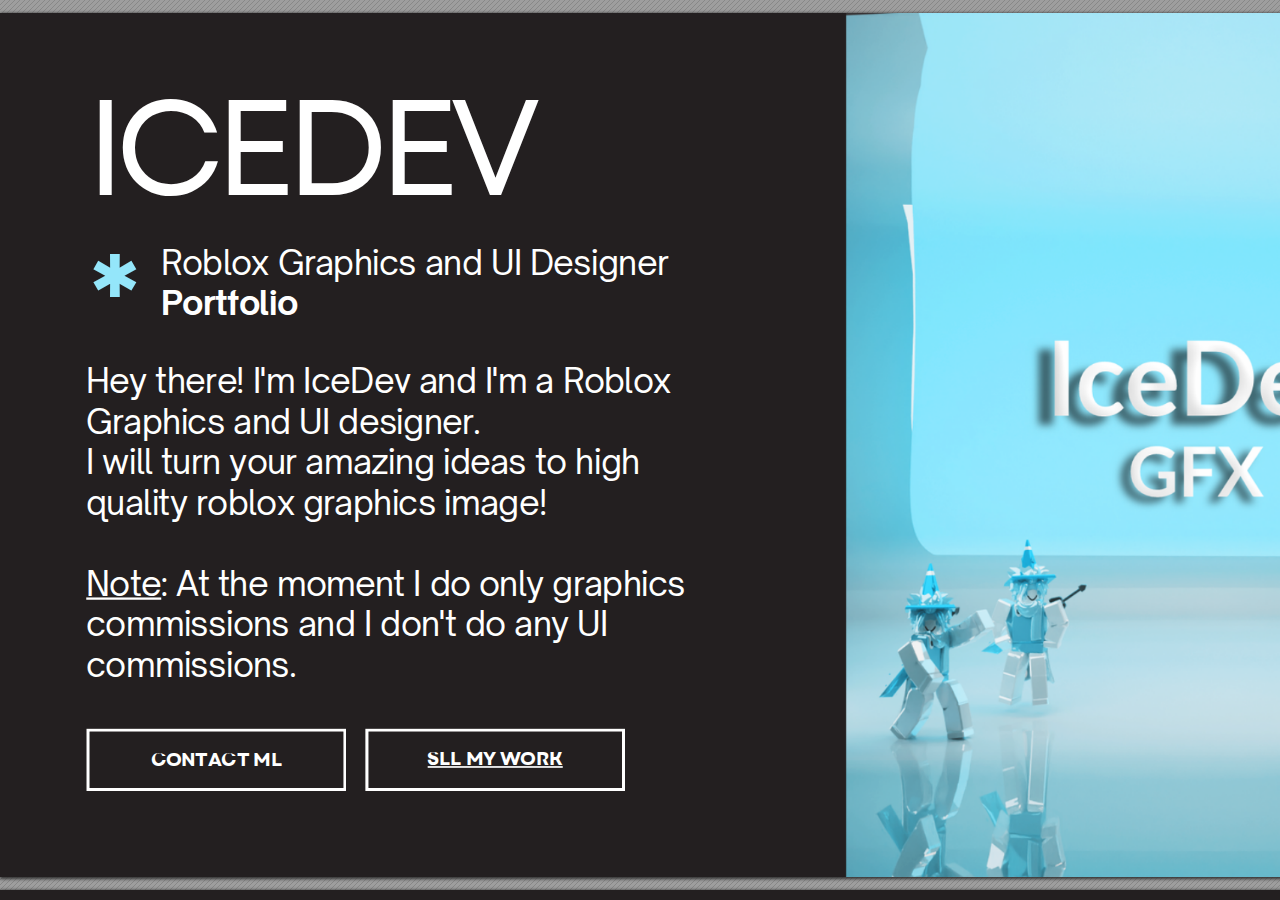
==== index.html @ 10bc3412 "Add files via upload" ====
<!DOCTYPE html>
<!-- Created by pdf2htmlEX (https://github.com/pdf2htmlEX/pdf2htmlEX) -->
<html xmlns="http://www.w3.org/1999/xhtml">
<head>
<meta charset="utf-8"/>
<meta name="generator" content="pdf2htmlEX"/>
<meta http-equiv="X-UA-Compatible" content="IE=edge,chrome=1"/>
<style type="text/css">
/*! 
 * Base CSS for pdf2htmlEX
 * Copyright 2012,2013 Lu Wang <coolwanglu@gmail.com> 
 * https://github.com/pdf2htmlEX/pdf2htmlEX/blob/master/share/LICENSE
 */#sidebar{position:absolute;top:0;left:0;bottom:0;width:250px;padding:0;margin:0;overflow:auto}#page-container{position:absolute;top:0;left:0;margin:0;padding:0;border:0}@media screen{#sidebar.opened+#page-container{left:250px}#page-container{bottom:0;right:0;overflow:auto}.loading-indicator{display:none}.loading-indicator.active{display:block;position:absolute;width:64px;height:64px;top:50%;left:50%;margin-top:-32px;margin-left:-32px}.loading-indicator img{position:absolute;top:0;left:0;bottom:0;right:0}}@media print{@page{margin:0}html{margin:0}body{margin:0;-webkit-print-color-adjust:exact}#sidebar{display:none}#page-container{width:auto;height:auto;overflow:visible;background-color:transparent}.d{display:none}}.pf{position:relative;background-color:white;overflow:hidden;margin:0;border:0}.pc{position:absolute;border:0;padding:0;margin:0;top:0;left:0;width:100%;height:100%;overflow:hidden;display:block;transform-origin:0 0;-ms-transform-origin:0 0;-webkit-transform-origin:0 0}.pc.opened{display:block}.bf{position:absolute;border:0;margin:0;top:0;bottom:0;width:100%;height:100%;-ms-user-select:none;-moz-user-select:none;-webkit-user-select:none;user-select:none}.bi{position:absolute;border:0;margin:0;-ms-user-select:none;-moz-user-select:none;-webkit-user-select:none;user-select:none}@media print{.pf{margin:0;box-shadow:none;page-break-after:always;page-break-inside:avoid}@-moz-document url-prefix(){.pf{overflow:visible;border:1px solid #fff}.pc{overflow:visible}}}.c{position:absolute;border:0;padding:0;margin:0;overflow:hidden;display:block}.t{position:absolute;white-space:pre;font-size:1px;transform-origin:0 100%;-ms-transform-origin:0 100%;-webkit-transform-origin:0 100%;unicode-bidi:bidi-override;-moz-font-feature-settings:"liga" 0}.t:after{content:''}.t:before{content:'';display:inline-block}.t span{position:relative;unicode-bidi:bidi-override}._{display:inline-block;color:transparent;z-index:-1}::selection{background:rgba(127,255,255,0.4)}::-moz-selection{background:rgba(127,255,255,0.4)}.pi{display:none}.d{position:absolute;transform-origin:0 100%;-ms-transform-origin:0 100%;-webkit-transform-origin:0 100%}.it{border:0;background-color:rgba(255,255,255,0.0)}.ir:hover{cursor:pointer}</style>
<style type="text/css">
/*! 
 * Fancy styles for pdf2htmlEX
 * Copyright 2012,2013 Lu Wang <coolwanglu@gmail.com> 
 * https://github.com/pdf2htmlEX/pdf2htmlEX/blob/master/share/LICENSE
 */@keyframes fadein{from{opacity:0}to{opacity:1}}@-webkit-keyframes fadein{from{opacity:0}to{opacity:1}}@keyframes swing{0{transform:rotate(0)}10%{transform:rotate(0)}90%{transform:rotate(720deg)}100%{transform:rotate(720deg)}}@-webkit-keyframes swing{0{-webkit-transform:rotate(0)}10%{-webkit-transform:rotate(0)}90%{-webkit-transform:rotate(720deg)}100%{-webkit-transform:rotate(720deg)}}@media screen{#sidebar{background-color:#2f3236;background-image:url("[data-uri]")}#outline{font-family:Georgia,Times,"Times New Roman",serif;font-size:13px;margin:2em 1em}#outline ul{padding:0}#outline li{list-style-type:none;margin:1em 0}#outline li>ul{margin-left:1em}#outline a,#outline a:visited,#outline a:hover,#outline a:active{line-height:1.2;color:#e8e8e8;text-overflow:ellipsis;white-space:nowrap;text-decoration:none;display:block;overflow:hidden;outline:0}#outline a:hover{color:#0cf}#page-container{background-color:#9e9e9e;background-image:url("[data-uri]");-webkit-transition:left 500ms;transition:left 500ms}.pf{margin:13px auto;box-shadow:1px 1px 3px 1px #333;border-collapse:separate}.pc.opened{-webkit-animation:fadein 100ms;animation:fadein 100ms}.loading-indicator.active{-webkit-animation:swing 1.5s ease-in-out .01s infinite alternate none;animation:swing 1.5s ease-in-out .01s infinite alternate none}.checked{background:no-repeat url([data-uri])}}</style>
<style type="text/css">
.ff0{font-family:sans-serif;visibility:hidden;}
@font-face{font-family:ff1;src:url('[data-uri]')format("woff");}.ff1{font-family:ff1;line-height:0.753000;font-style:normal;font-weight:normal;visibility:visible;}
@font-face{font-family:ff2;src:url('[data-uri]')format("woff");}.ff2{font-family:ff2;line-height:1.092000;font-style:normal;font-weight:normal;visibility:visible;}
@font-face{font-family:ff3;src:url('[data-uri]')format("woff");}.ff3{font-family:ff3;line-height:0.788000;font-style:normal;font-weight:normal;visibility:visible;}
@font-face{font-family:ff4;src:url('[data-uri]')format("woff");}.ff4{font-family:ff4;line-height:0.728000;font-style:normal;font-weight:normal;visibility:visible;}
.m0{transform:matrix(0.375000,0.000000,0.000000,0.375000,0,0);-ms-transform:matrix(0.375000,0.000000,0.000000,0.375000,0,0);-webkit-transform:matrix(0.375000,0.000000,0.000000,0.375000,0,0);}
.m1{transform:matrix(1.500000,0.000000,0.000000,1.500000,0,0);-ms-transform:matrix(1.500000,0.000000,0.000000,1.500000,0,0);-webkit-transform:matrix(1.500000,0.000000,0.000000,1.500000,0,0);}
.v0{vertical-align:0.000000px;}
.ls0{letter-spacing:0.000000px;}
.sc_{text-shadow:none;}
.sc0{text-shadow:-0.015em 0 transparent,0 0.015em transparent,0.015em 0 transparent,0 -0.015em  transparent;}
@media screen and (-webkit-min-device-pixel-ratio:0){
.sc_{-webkit-text-stroke:0px transparent;}
.sc0{-webkit-text-stroke:0.015em transparent;text-shadow:none;}
}
.ws0{word-spacing:0.000000px;}
._0{margin-left:-27.373917px;}
._3{margin-left:-4.124364px;}
._2{margin-left:-3.054330px;}
._1{margin-left:-1.764609px;}
.fc1{color:rgb(148,230,250);}
.fc0{color:rgb(255,255,255);}
.fs7{font-size:44.161720px;}
.fsd{font-size:46.659639px;}
.fsb{font-size:47.785042px;}
.fs3{font-size:50.793232px;}
.fs4{font-size:50.814782px;}
.fsa{font-size:56.487548px;}
.fs8{font-size:61.968865px;}
.fs2{font-size:88.032933px;}
.fs5{font-size:104.030735px;}
.fsc{font-size:112.634090px;}
.fs9{font-size:116.780002px;}
.fs6{font-size:205.660289px;}
.fs1{font-size:321.266008px;}
.fs0{font-size:360.175653px;}
.y0{bottom:-0.750000px;}
.y1{bottom:0.000000px;}
.yd{bottom:110.536699px;}
.ye{bottom:112.017134px;}
.y24{bottom:180.866220px;}
.yc{bottom:200.644901px;}
.yb{bottom:241.164662px;}
.y22{bottom:245.443134px;}
.y21{bottom:269.829402px;}
.ya{bottom:281.684423px;}
.y20{bottom:294.215670px;}
.y23{bottom:325.828979px;}
.y9{bottom:362.723945px;}
.y8{bottom:403.243706px;}
.y1c{bottom:405.125176px;}
.y1b{bottom:427.662345px;}
.y7{bottom:443.763467px;}
.y1a{bottom:450.199513px;}
.y19{bottom:472.736681px;}
.y6{bottom:484.283228px;}
.y18{bottom:495.273849px;}
.y17{bottom:517.811017px;}
.y3{bottom:533.089131px;}
.y16{bottom:540.348186px;}
.y5{bottom:561.425477px;}
.y15{bottom:562.885354px;}
.y14{bottom:585.422522px;}
.y4{bottom:601.945238px;}
.y13{bottom:611.298530px;}
.y12{bottom:639.678668px;}
.y1d{bottom:669.881613px;}
.y2{bottom:681.212501px;}
.y1f{bottom:719.016387px;}
.y10{bottom:743.791419px;}
.y1e{bottom:748.280659px;}
.yf{bottom:784.311180px;}
.y11{bottom:792.933524px;}
.h12{height:33.314982px;}
.h7{height:36.266368px;}
.h8{height:36.281754px;}
.hc{height:38.509020px;}
.h10{height:41.668557px;}
.hd{height:45.856960px;}
.hf{height:49.257142px;}
.h6{height:68.401589px;}
.h5{height:76.764717px;}
.ha{height:80.831881px;}
.h11{height:83.349227px;}
.he{height:86.417202px;}
.h9{height:90.714801px;}
.hb{height:146.841446px;}
.h4{height:237.736846px;}
.h3{height:266.529984px;}
.h2{height:863.999970px;}
.h0{height:864.000000px;}
.h1{height:864.750000px;}
.w0{width:1536.750000px;}
.w1{width:1537.500000px;}
.x0{left:0.000000px;}
.x1{left:86.442163px;}
.x8{left:108.724441px;}
.x3{left:150.921361px;}
.x2{left:161.072979px;}
.xa{left:386.000887px;}
.x7{left:394.793948px;}
.x4{left:427.357144px;}
.xb{left:447.682186px;}
.x6{left:467.457000px;}
.x9{left:734.494471px;}
.x5{left:1102.575878px;}
@media print{
.v0{vertical-align:0.000000pt;}
.ls0{letter-spacing:0.000000pt;}
.ws0{word-spacing:0.000000pt;}
._0{margin-left:-24.332371pt;}
._3{margin-left:-3.666101pt;}
._2{margin-left:-2.714960pt;}
._1{margin-left:-1.568541pt;}
.fs7{font-size:39.254862pt;}
.fsd{font-size:41.475235pt;}
.fsb{font-size:42.475593pt;}
.fs3{font-size:45.149540pt;}
.fs4{font-size:45.168695pt;}
.fsa{font-size:50.211154pt;}
.fs8{font-size:55.083436pt;}
.fs2{font-size:78.251496pt;}
.fs5{font-size:92.471764pt;}
.fsc{font-size:100.119191pt;}
.fs9{font-size:103.804447pt;}
.fs6{font-size:182.809146pt;}
.fs1{font-size:285.569785pt;}
.fs0{font-size:320.156136pt;}
.y0{bottom:-0.666667pt;}
.y1{bottom:0.000000pt;}
.yd{bottom:98.254843pt;}
.ye{bottom:99.570786pt;}
.y24{bottom:160.769973pt;}
.yc{bottom:178.351023pt;}
.yb{bottom:214.368588pt;}
.y22{bottom:218.171675pt;}
.y21{bottom:239.848357pt;}
.ya{bottom:250.386154pt;}
.y20{bottom:261.525040pt;}
.y23{bottom:289.625759pt;}
.y9{bottom:322.421284pt;}
.y8{bottom:358.438850pt;}
.y1c{bottom:360.111268pt;}
.y1b{bottom:380.144306pt;}
.y7{bottom:394.456415pt;}
.y1a{bottom:400.177345pt;}
.y19{bottom:420.210383pt;}
.y6{bottom:430.473980pt;}
.y18{bottom:440.243421pt;}
.y17{bottom:460.276460pt;}
.y3{bottom:473.857006pt;}
.y16{bottom:480.309498pt;}
.y5{bottom:499.044868pt;}
.y15{bottom:500.342537pt;}
.y14{bottom:520.375575pt;}
.y4{bottom:535.062434pt;}
.y13{bottom:543.376471pt;}
.y12{bottom:568.603260pt;}
.y1d{bottom:595.450322pt;}
.y2{bottom:605.522223pt;}
.y1f{bottom:639.125678pt;}
.y10{bottom:661.147928pt;}
.y1e{bottom:665.138364pt;}
.yf{bottom:697.165493pt;}
.y11{bottom:704.829799pt;}
.h12{height:29.613318pt;}
.h7{height:32.236772pt;}
.h8{height:32.250448pt;}
.hc{height:34.230240pt;}
.h10{height:37.038717pt;}
.hd{height:40.761743pt;}
.hf{height:43.784126pt;}
.h6{height:60.801412pt;}
.h5{height:68.235304pt;}
.ha{height:71.850561pt;}
.h11{height:74.088201pt;}
.he{height:76.815291pt;}
.h9{height:80.635378pt;}
.hb{height:130.525730pt;}
.h4{height:211.321641pt;}
.h3{height:236.915541pt;}
.h2{height:767.999973pt;}
.h0{height:768.000000pt;}
.h1{height:768.666667pt;}
.w0{width:1366.000000pt;}
.w1{width:1366.666667pt;}
.x0{left:0.000000pt;}
.x1{left:76.837478pt;}
.x8{left:96.643948pt;}
.x3{left:134.152321pt;}
.x2{left:143.175981pt;}
.xa{left:343.111899pt;}
.x7{left:350.927953pt;}
.x4{left:379.873017pt;}
.xb{left:397.939721pt;}
.x6{left:415.517333pt;}
.x9{left:652.883974pt;}
.x5{left:980.067447pt;}
}
</style>
<script>
/*
 Copyright 2012 Mozilla Foundation 
 Copyright 2013 Lu Wang <coolwanglu@gmail.com>
 Apachine License Version 2.0 
*/
(function(){function b(a,b,e,f){var c=(a.className||"").split(/\s+/g);""===c[0]&&c.shift();var d=c.indexOf(b);0>d&&e&&c.push(b);0<=d&&f&&c.splice(d,1);a.className=c.join(" ");return 0<=d}if(!("classList"in document.createElement("div"))){var e={add:function(a){b(this.element,a,!0,!1)},contains:function(a){return b(this.element,a,!1,!1)},remove:function(a){b(this.element,a,!1,!0)},toggle:function(a){b(this.element,a,!0,!0)}};Object.defineProperty(HTMLElement.prototype,"classList",{get:function(){if(this._classList)return this._classList;
var a=Object.create(e,{element:{value:this,writable:!1,enumerable:!0}});Object.defineProperty(this,"_classList",{value:a,writable:!1,enumerable:!1});return a},enumerable:!0})}})();
</script>
<script>
(function(){/*
 pdf2htmlEX.js: Core UI functions for pdf2htmlEX 
 Copyright 2012,2013 Lu Wang <coolwanglu@gmail.com> and other contributors 
 https://github.com/pdf2htmlEX/pdf2htmlEX/blob/master/share/LICENSE 
*/
var pdf2htmlEX=window.pdf2htmlEX=window.pdf2htmlEX||{},CSS_CLASS_NAMES={page_frame:"pf",page_content_box:"pc",page_data:"pi",background_image:"bi",link:"l",input_radio:"ir",__dummy__:"no comma"},DEFAULT_CONFIG={container_id:"page-container",sidebar_id:"sidebar",outline_id:"outline",loading_indicator_cls:"loading-indicator",preload_pages:3,render_timeout:100,scale_step:0.9,key_handler:!0,hashchange_handler:!0,view_history_handler:!0,__dummy__:"no comma"},EPS=1E-6;
function invert(a){var b=a[0]*a[3]-a[1]*a[2];return[a[3]/b,-a[1]/b,-a[2]/b,a[0]/b,(a[2]*a[5]-a[3]*a[4])/b,(a[1]*a[4]-a[0]*a[5])/b]}function transform(a,b){return[a[0]*b[0]+a[2]*b[1]+a[4],a[1]*b[0]+a[3]*b[1]+a[5]]}function get_page_number(a){return parseInt(a.getAttribute("data-page-no"),16)}function disable_dragstart(a){for(var b=0,c=a.length;b<c;++b)a[b].addEventListener("dragstart",function(){return!1},!1)}
function clone_and_extend_objs(a){for(var b={},c=0,e=arguments.length;c<e;++c){var h=arguments[c],d;for(d in h)h.hasOwnProperty(d)&&(b[d]=h[d])}return b}
function Page(a){if(a){this.shown=this.loaded=!1;this.page=a;this.num=get_page_number(a);this.original_height=a.clientHeight;this.original_width=a.clientWidth;var b=a.getElementsByClassName(CSS_CLASS_NAMES.page_content_box)[0];b&&(this.content_box=b,this.original_scale=this.cur_scale=this.original_height/b.clientHeight,this.page_data=JSON.parse(a.getElementsByClassName(CSS_CLASS_NAMES.page_data)[0].getAttribute("data-data")),this.ctm=this.page_data.ctm,this.ictm=invert(this.ctm),this.loaded=!0)}}
Page.prototype={hide:function(){this.loaded&&this.shown&&(this.content_box.classList.remove("opened"),this.shown=!1)},show:function(){this.loaded&&!this.shown&&(this.content_box.classList.add("opened"),this.shown=!0)},rescale:function(a){this.cur_scale=0===a?this.original_scale:a;this.loaded&&(a=this.content_box.style,a.msTransform=a.webkitTransform=a.transform="scale("+this.cur_scale.toFixed(3)+")");a=this.page.style;a.height=this.original_height*this.cur_scale+"px";a.width=this.original_width*this.cur_scale+
"px"},view_position:function(){var a=this.page,b=a.parentNode;return[b.scrollLeft-a.offsetLeft-a.clientLeft,b.scrollTop-a.offsetTop-a.clientTop]},height:function(){return this.page.clientHeight},width:function(){return this.page.clientWidth}};function Viewer(a){this.config=clone_and_extend_objs(DEFAULT_CONFIG,0<arguments.length?a:{});this.pages_loading=[];this.init_before_loading_content();var b=this;document.addEventListener("DOMContentLoaded",function(){b.init_after_loading_content()},!1)}
Viewer.prototype={scale:1,cur_page_idx:0,first_page_idx:0,init_before_loading_content:function(){this.pre_hide_pages()},initialize_radio_button:function(){for(var a=document.getElementsByClassName(CSS_CLASS_NAMES.input_radio),b=0;b<a.length;b++)a[b].addEventListener("click",function(){this.classList.toggle("checked")})},init_after_loading_content:function(){this.sidebar=document.getElementById(this.config.sidebar_id);this.outline=document.getElementById(this.config.outline_id);this.container=document.getElementById(this.config.container_id);
this.loading_indicator=document.getElementsByClassName(this.config.loading_indicator_cls)[0];for(var a=!0,b=this.outline.childNodes,c=0,e=b.length;c<e;++c)if("ul"===b[c].nodeName.toLowerCase()){a=!1;break}a||this.sidebar.classList.add("opened");this.find_pages();if(0!=this.pages.length){disable_dragstart(document.getElementsByClassName(CSS_CLASS_NAMES.background_image));this.config.key_handler&&this.register_key_handler();var h=this;this.config.hashchange_handler&&window.addEventListener("hashchange",
function(a){h.navigate_to_dest(document.location.hash.substring(1))},!1);this.config.view_history_handler&&window.addEventListener("popstate",function(a){a.state&&h.navigate_to_dest(a.state)},!1);this.container.addEventListener("scroll",function(){h.update_page_idx();h.schedule_render(!0)},!1);[this.container,this.outline].forEach(function(a){a.addEventListener("click",h.link_handler.bind(h),!1)});this.initialize_radio_button();this.render()}},find_pages:function(){for(var a=[],b={},c=this.container.childNodes,
e=0,h=c.length;e<h;++e){var d=c[e];d.nodeType===Node.ELEMENT_NODE&&d.classList.contains(CSS_CLASS_NAMES.page_frame)&&(d=new Page(d),a.push(d),b[d.num]=a.length-1)}this.pages=a;this.page_map=b},load_page:function(a,b,c){var e=this.pages;if(!(a>=e.length||(e=e[a],e.loaded||this.pages_loading[a]))){var e=e.page,h=e.getAttribute("data-page-url");if(h){this.pages_loading[a]=!0;var d=e.getElementsByClassName(this.config.loading_indicator_cls)[0];"undefined"===typeof d&&(d=this.loading_indicator.cloneNode(!0),
d.classList.add("active"),e.appendChild(d));var f=this,g=new XMLHttpRequest;g.open("GET",h,!0);g.onload=function(){if(200===g.status||0===g.status){var b=document.createElement("div");b.innerHTML=g.responseText;for(var d=null,b=b.childNodes,e=0,h=b.length;e<h;++e){var p=b[e];if(p.nodeType===Node.ELEMENT_NODE&&p.classList.contains(CSS_CLASS_NAMES.page_frame)){d=p;break}}b=f.pages[a];f.container.replaceChild(d,b.page);b=new Page(d);f.pages[a]=b;b.hide();b.rescale(f.scale);disable_dragstart(d.getElementsByClassName(CSS_CLASS_NAMES.background_image));
f.schedule_render(!1);c&&c(b)}delete f.pages_loading[a]};g.send(null)}void 0===b&&(b=this.config.preload_pages);0<--b&&(f=this,setTimeout(function(){f.load_page(a+1,b)},0))}},pre_hide_pages:function(){var a="@media screen{."+CSS_CLASS_NAMES.page_content_box+"{display:none;}}",b=document.createElement("style");b.styleSheet?b.styleSheet.cssText=a:b.appendChild(document.createTextNode(a));document.head.appendChild(b)},render:function(){for(var a=this.container,b=a.scrollTop,c=a.clientHeight,a=b-c,b=
b+c+c,c=this.pages,e=0,h=c.length;e<h;++e){var d=c[e],f=d.page,g=f.offsetTop+f.clientTop,f=g+f.clientHeight;g<=b&&f>=a?d.loaded?d.show():this.load_page(e):d.hide()}},update_page_idx:function(){var a=this.pages,b=a.length;if(!(2>b)){for(var c=this.container,e=c.scrollTop,c=e+c.clientHeight,h=-1,d=b,f=d-h;1<f;){var g=h+Math.floor(f/2),f=a[g].page;f.offsetTop+f.clientTop+f.clientHeight>=e?d=g:h=g;f=d-h}this.first_page_idx=d;for(var g=h=this.cur_page_idx,k=0;d<b;++d){var f=a[d].page,l=f.offsetTop+f.clientTop,
f=f.clientHeight;if(l>c)break;f=(Math.min(c,l+f)-Math.max(e,l))/f;if(d===h&&Math.abs(f-1)<=EPS){g=h;break}f>k&&(k=f,g=d)}this.cur_page_idx=g}},schedule_render:function(a){if(void 0!==this.render_timer){if(!a)return;clearTimeout(this.render_timer)}var b=this;this.render_timer=setTimeout(function(){delete b.render_timer;b.render()},this.config.render_timeout)},register_key_handler:function(){var a=this;window.addEventListener("DOMMouseScroll",function(b){if(b.ctrlKey){b.preventDefault();var c=a.container,
e=c.getBoundingClientRect(),c=[b.clientX-e.left-c.clientLeft,b.clientY-e.top-c.clientTop];a.rescale(Math.pow(a.config.scale_step,b.detail),!0,c)}},!1);window.addEventListener("keydown",function(b){var c=!1,e=b.ctrlKey||b.metaKey,h=b.altKey;switch(b.keyCode){case 61:case 107:case 187:e&&(a.rescale(1/a.config.scale_step,!0),c=!0);break;case 173:case 109:case 189:e&&(a.rescale(a.config.scale_step,!0),c=!0);break;case 48:e&&(a.rescale(0,!1),c=!0);break;case 33:h?a.scroll_to(a.cur_page_idx-1):a.container.scrollTop-=
a.container.clientHeight;c=!0;break;case 34:h?a.scroll_to(a.cur_page_idx+1):a.container.scrollTop+=a.container.clientHeight;c=!0;break;case 35:a.container.scrollTop=a.container.scrollHeight;c=!0;break;case 36:a.container.scrollTop=0,c=!0}c&&b.preventDefault()},!1)},rescale:function(a,b,c){var e=this.scale;this.scale=a=0===a?1:b?e*a:a;c||(c=[0,0]);b=this.container;c[0]+=b.scrollLeft;c[1]+=b.scrollTop;for(var h=this.pages,d=h.length,f=this.first_page_idx;f<d;++f){var g=h[f].page;if(g.offsetTop+g.clientTop>=
c[1])break}g=f-1;0>g&&(g=0);var g=h[g].page,k=g.clientWidth,f=g.clientHeight,l=g.offsetLeft+g.clientLeft,m=c[0]-l;0>m?m=0:m>k&&(m=k);k=g.offsetTop+g.clientTop;c=c[1]-k;0>c?c=0:c>f&&(c=f);for(f=0;f<d;++f)h[f].rescale(a);b.scrollLeft+=m/e*a+g.offsetLeft+g.clientLeft-m-l;b.scrollTop+=c/e*a+g.offsetTop+g.clientTop-c-k;this.schedule_render(!0)},fit_width:function(){var a=this.cur_page_idx;this.rescale(this.container.clientWidth/this.pages[a].width(),!0);this.scroll_to(a)},fit_height:function(){var a=this.cur_page_idx;
this.rescale(this.container.clientHeight/this.pages[a].height(),!0);this.scroll_to(a)},get_containing_page:function(a){for(;a;){if(a.nodeType===Node.ELEMENT_NODE&&a.classList.contains(CSS_CLASS_NAMES.page_frame)){a=get_page_number(a);var b=this.page_map;return a in b?this.pages[b[a]]:null}a=a.parentNode}return null},link_handler:function(a){var b=a.target,c=b.getAttribute("data-dest-detail");if(c){if(this.config.view_history_handler)try{var e=this.get_current_view_hash();window.history.replaceState(e,
"","#"+e);window.history.pushState(c,"","#"+c)}catch(h){}this.navigate_to_dest(c,this.get_containing_page(b));a.preventDefault()}},navigate_to_dest:function(a,b){try{var c=JSON.parse(a)}catch(e){return}if(c instanceof Array){var h=c[0],d=this.page_map;if(h in d){for(var f=d[h],h=this.pages[f],d=2,g=c.length;d<g;++d){var k=c[d];if(null!==k&&"number"!==typeof k)return}for(;6>c.length;)c.push(null);var g=b||this.pages[this.cur_page_idx],d=g.view_position(),d=transform(g.ictm,[d[0],g.height()-d[1]]),
g=this.scale,l=[0,0],m=!0,k=!1,n=this.scale;switch(c[1]){case "XYZ":l=[null===c[2]?d[0]:c[2]*n,null===c[3]?d[1]:c[3]*n];g=c[4];if(null===g||0===g)g=this.scale;k=!0;break;case "Fit":case "FitB":l=[0,0];k=!0;break;case "FitH":case "FitBH":l=[0,null===c[2]?d[1]:c[2]*n];k=!0;break;case "FitV":case "FitBV":l=[null===c[2]?d[0]:c[2]*n,0];k=!0;break;case "FitR":l=[c[2]*n,c[5]*n],m=!1,k=!0}if(k){this.rescale(g,!1);var p=this,c=function(a){l=transform(a.ctm,l);m&&(l[1]=a.height()-l[1]);p.scroll_to(f,l)};h.loaded?
c(h):(this.load_page(f,void 0,c),this.scroll_to(f))}}}},scroll_to:function(a,b){var c=this.pages;if(!(0>a||a>=c.length)){c=c[a].view_position();void 0===b&&(b=[0,0]);var e=this.container;e.scrollLeft+=b[0]-c[0];e.scrollTop+=b[1]-c[1]}},get_current_view_hash:function(){var a=[],b=this.pages[this.cur_page_idx];a.push(b.num);a.push("XYZ");var c=b.view_position(),c=transform(b.ictm,[c[0],b.height()-c[1]]);a.push(c[0]/this.scale);a.push(c[1]/this.scale);a.push(this.scale);return JSON.stringify(a)}};
pdf2htmlEX.Viewer=Viewer;})();
</script>
<script>
try{
pdf2htmlEX.defaultViewer = new pdf2htmlEX.Viewer({});
}catch(e){}
</script>
<title></title>
</head>
<body>
<div id="sidebar">
<div id="outline">
</div>
</div>
<div id="page-container">
<div id="pf1" class="pf w0 h0" data-page-no="1"><div class="pc pc1 w0 h0"><img class="bi x0 y0 w1 h1" alt="" src="[data-uri]"/><div class="c x0 y1 w0 h2"><div class="t m0 x1 h3 y2 ff1 fs0 fc0 sc0 ls0 ws0">I<span class="_ _0"></span>C<span class="_ _0"></span>E<span class="_ _0"></span>D<span class="_ _0"></span>E<span class="_ _0"></span>V</div><div class="t m0 x1 h4 y3 ff1 fs1 fc1 sc0 ls0 ws0">*</div><div class="t m0 x2 h5 y4 ff2 fs2 fc0 sc0 ls0 ws0">R<span class="_ _1"></span>o<span class="_ _1"></span>b<span class="_ _1"></span>l<span class="_ _1"></span>o<span class="_ _1"></span>x<span class="_ _1"></span> <span class="_ _1"></span>G<span class="_ _1"></span>r<span class="_ _1"></span>a<span class="_ _1"></span>p<span class="_ _1"></span>h<span class="_ _1"></span>i<span class="_ _1"></span>c<span class="_ _1"></span>s<span class="_ _1"></span> <span class="_ _1"></span>a<span class="_ _1"></span>n<span class="_ _1"></span>d<span class="_ _1"></span> <span class="_ _1"></span>U<span class="_ _1"></span>I<span class="_ _1"></span> <span class="_ _1"></span>D<span class="_ _1"></span>e<span class="_ _1"></span>s<span class="_ _1"></span>i<span class="_ _1"></span>g<span class="_ _1"></span>n<span class="_ _1"></span>e<span class="_ _1"></span>r</div><div class="t m0 x2 h6 y5 ff3 fs2 fc0 sc0 ls0 ws0">P<span class="_ _1"></span>o<span class="_ _1"></span>r<span class="_ _1"></span>t<span class="_ _1"></span>f<span class="_ _1"></span>o<span class="_ _1"></span>l<span class="_ _1"></span>i<span class="_ _1"></span>o</div><div class="t m0 x1 h5 y6 ff2 fs2 fc0 sc0 ls0 ws0">H<span class="_ _1"></span>e<span class="_ _1"></span>y<span class="_ _1"></span> <span class="_ _1"></span>t<span class="_ _1"></span>h<span class="_ _1"></span>e<span class="_ _1"></span>r<span class="_ _1"></span>e<span class="_ _1"></span>!<span class="_ _1"></span> <span class="_ _1"></span>I<span class="_ _1"></span>&apos;<span class="_ _1"></span>m<span class="_ _1"></span> <span class="_ _1"></span>I<span class="_ _1"></span>c<span class="_ _1"></span>e<span class="_ _1"></span>D<span class="_ _1"></span>e<span class="_ _1"></span>v<span class="_ _1"></span> <span class="_ _1"></span>a<span class="_ _1"></span>n<span class="_ _1"></span>d<span class="_ _1"></span> <span class="_ _1"></span>I<span class="_ _1"></span>&apos;<span class="_ _1"></span>m<span class="_ _1"></span> <span class="_ _1"></span>a<span class="_ _1"></span> <span class="_ _1"></span>R<span class="_ _1"></span>o<span class="_ _1"></span>b<span class="_ _1"></span>l<span class="_ _1"></span>o<span class="_ _1"></span>x</div><div class="t m0 x1 h5 y7 ff2 fs2 fc0 sc0 ls0 ws0">G<span class="_ _1"></span>r<span class="_ _1"></span>a<span class="_ _1"></span>p<span class="_ _1"></span>h<span class="_ _1"></span>i<span class="_ _1"></span>c<span class="_ _1"></span>s<span class="_ _1"></span> <span class="_ _1"></span>a<span class="_ _1"></span>n<span class="_ _1"></span>d<span class="_ _1"></span> <span class="_ _1"></span>U<span class="_ _1"></span>I<span class="_ _1"></span> <span class="_ _1"></span>d<span class="_ _1"></span>e<span class="_ _1"></span>s<span class="_ _1"></span>i<span class="_ _1"></span>g<span class="_ _1"></span>n<span class="_ _1"></span>e<span class="_ _1"></span>r<span class="_ _1"></span>.</div><div class="t m0 x1 h5 y8 ff2 fs2 fc0 sc0 ls0 ws0">I<span class="_ _1"></span> <span class="_ _1"></span>w<span class="_ _1"></span>i<span class="_ _1"></span>l<span class="_ _1"></span>l<span class="_ _1"></span> <span class="_ _1"></span>t<span class="_ _1"></span>u<span class="_ _1"></span>r<span class="_ _1"></span>n<span class="_ _1"></span> <span class="_ _1"></span>y<span class="_ _1"></span>o<span class="_ _1"></span>u<span class="_ _1"></span>r<span class="_ _1"></span> <span class="_ _1"></span>a<span class="_ _1"></span>m<span class="_ _1"></span>a<span class="_ _1"></span>z<span class="_ _1"></span>i<span class="_ _1"></span>n<span class="_ _1"></span>g<span class="_ _1"></span> <span class="_ _1"></span>i<span class="_ _1"></span>d<span class="_ _1"></span>e<span class="_ _1"></span>a<span class="_ _1"></span>s<span class="_ _1"></span> <span class="_ _1"></span>t<span class="_ _1"></span>o<span class="_ _1"></span> <span class="_ _1"></span>h<span class="_ _1"></span>i<span class="_ _1"></span>g<span class="_ _1"></span>h</div><div class="t m0 x1 h5 y9 ff2 fs2 fc0 sc0 ls0 ws0">q<span class="_ _1"></span>u<span class="_ _1"></span>a<span class="_ _1"></span>l<span class="_ _1"></span>i<span class="_ _1"></span>t<span class="_ _1"></span>y<span class="_ _1"></span> <span class="_ _1"></span>r<span class="_ _1"></span>o<span class="_ _1"></span>b<span class="_ _1"></span>l<span class="_ _1"></span>o<span class="_ _1"></span>x<span class="_ _1"></span> <span class="_ _1"></span>g<span class="_ _1"></span>r<span class="_ _1"></span>a<span class="_ _1"></span>p<span class="_ _1"></span>h<span class="_ _1"></span>i<span class="_ _1"></span>c<span class="_ _1"></span>s<span class="_ _1"></span> <span class="_ _1"></span>i<span class="_ _1"></span>m<span class="_ _1"></span>a<span class="_ _1"></span>g<span class="_ _1"></span>e<span class="_ _1"></span>!</div><div class="t m0 x1 h5 ya ff2 fs2 fc0 sc0 ls0 ws0">N<span class="_ _1"></span>o<span class="_ _1"></span>t<span class="_ _1"></span>e<span class="_ _1"></span>:<span class="_ _1"></span> <span class="_ _1"></span>A<span class="_ _1"></span>t<span class="_ _1"></span> <span class="_ _1"></span>t<span class="_ _1"></span>h<span class="_ _1"></span>e<span class="_ _1"></span> <span class="_ _1"></span>m<span class="_ _1"></span>o<span class="_ _1"></span>m<span class="_ _1"></span>e<span class="_ _1"></span>n<span class="_ _1"></span>t<span class="_ _1"></span> <span class="_ _1"></span>I<span class="_ _1"></span> <span class="_ _1"></span>d<span class="_ _1"></span>o<span class="_ _1"></span> <span class="_ _1"></span>o<span class="_ _1"></span>n<span class="_ _1"></span>l<span class="_ _1"></span>y<span class="_ _1"></span> <span class="_ _1"></span>g<span class="_ _1"></span>r<span class="_ _1"></span>a<span class="_ _1"></span>p<span class="_ _1"></span>h<span class="_ _1"></span>i<span class="_ _1"></span>c<span class="_ _1"></span>s</div><div class="t m0 x1 h5 yb ff2 fs2 fc0 sc0 ls0 ws0">c<span class="_ _1"></span>o<span class="_ _1"></span>m<span class="_ _1"></span>m<span class="_ _1"></span>i<span class="_ _1"></span>s<span class="_ _1"></span>s<span class="_ _1"></span>i<span class="_ _1"></span>o<span class="_ _1"></span>n<span class="_ _1"></span>s<span class="_ _1"></span> <span class="_ _1"></span>a<span class="_ _1"></span>n<span class="_ _1"></span>d<span class="_ _1"></span> <span class="_ _1"></span>I<span class="_ _1"></span> <span class="_ _1"></span>d<span class="_ _1"></span>o<span class="_ _1"></span>n<span class="_ _1"></span>&apos;<span class="_ _1"></span>t<span class="_ _1"></span> <span class="_ _1"></span>d<span class="_ _1"></span>o<span class="_ _1"></span> <span class="_ _1"></span>a<span class="_ _1"></span>n<span class="_ _1"></span>y<span class="_ _1"></span> <span class="_ _1"></span>U<span class="_ _1"></span>I</div><div class="t m0 x1 h5 yc ff2 fs2 fc0 sc0 ls0 ws0">c<span class="_ _1"></span>o<span class="_ _1"></span>m<span class="_ _1"></span>m<span class="_ _1"></span>i<span class="_ _1"></span>s<span class="_ _1"></span>s<span class="_ _1"></span>i<span class="_ _1"></span>o<span class="_ _1"></span>n<span class="_ _1"></span>s<span class="_ _1"></span>.</div><div class="t m0 x3 h7 yd ff4 fs3 fc0 sc0 ls0 ws0">C<span class="_ _1"></span>ON<span class="_ _1"></span>TA<span class="_ _1"></span>CT<span class="_ _1"></span> <span class="_ _1"></span>ME</div><div class="t m0 x4 h8 ye ff4 fs4 fc0 sc0 ls0 ws0">S<span class="_ _1"></span>EE<span class="_ _1"></span> M<span class="_ _1"></span>Y <span class="_ _1"></span>W<span class="_ _1"></span>OR<span class="_ _1"></span>K</div></div><a class="l" href="#pf3" data-dest-detail='[3,"XYZ",null,583,null]'><div class="d m1" style="border-style:none;position:absolute;left:86.442164px;bottom:86.407995px;width:173.237511px;height:41.576965px;background-color:rgba(255,255,255,0.000001);"></div></a><a class="l" href="#pf3" data-dest-detail='[3,"XYZ",null,583,null]'><div class="d m1" style="border-style:none;position:absolute;left:365.240250px;bottom:86.407995px;width:173.237490px;height:41.576965px;background-color:rgba(255,255,255,0.000001);"></div></a><a class="l" href="#pf2" data-dest-detail='[2,"XYZ",null,583,null]'><div class="d m1" style="border-style:none;position:absolute;left:427.638570px;bottom:104.138235px;width:90.043910px;height:18.008789px;background-color:rgba(255,255,255,0.000001);"></div></a></div><div class="pi" data-data='{"ctm":[1.500000,0.000000,0.000000,1.500000,0.000000,-11.880000]}'></div></div>
<div id="pf2" class="pf w0 h0" data-page-no="2"><div class="pc pc2 w0 h0"><img class="bi x0 y0 w1 h1" alt="" src="[data-uri]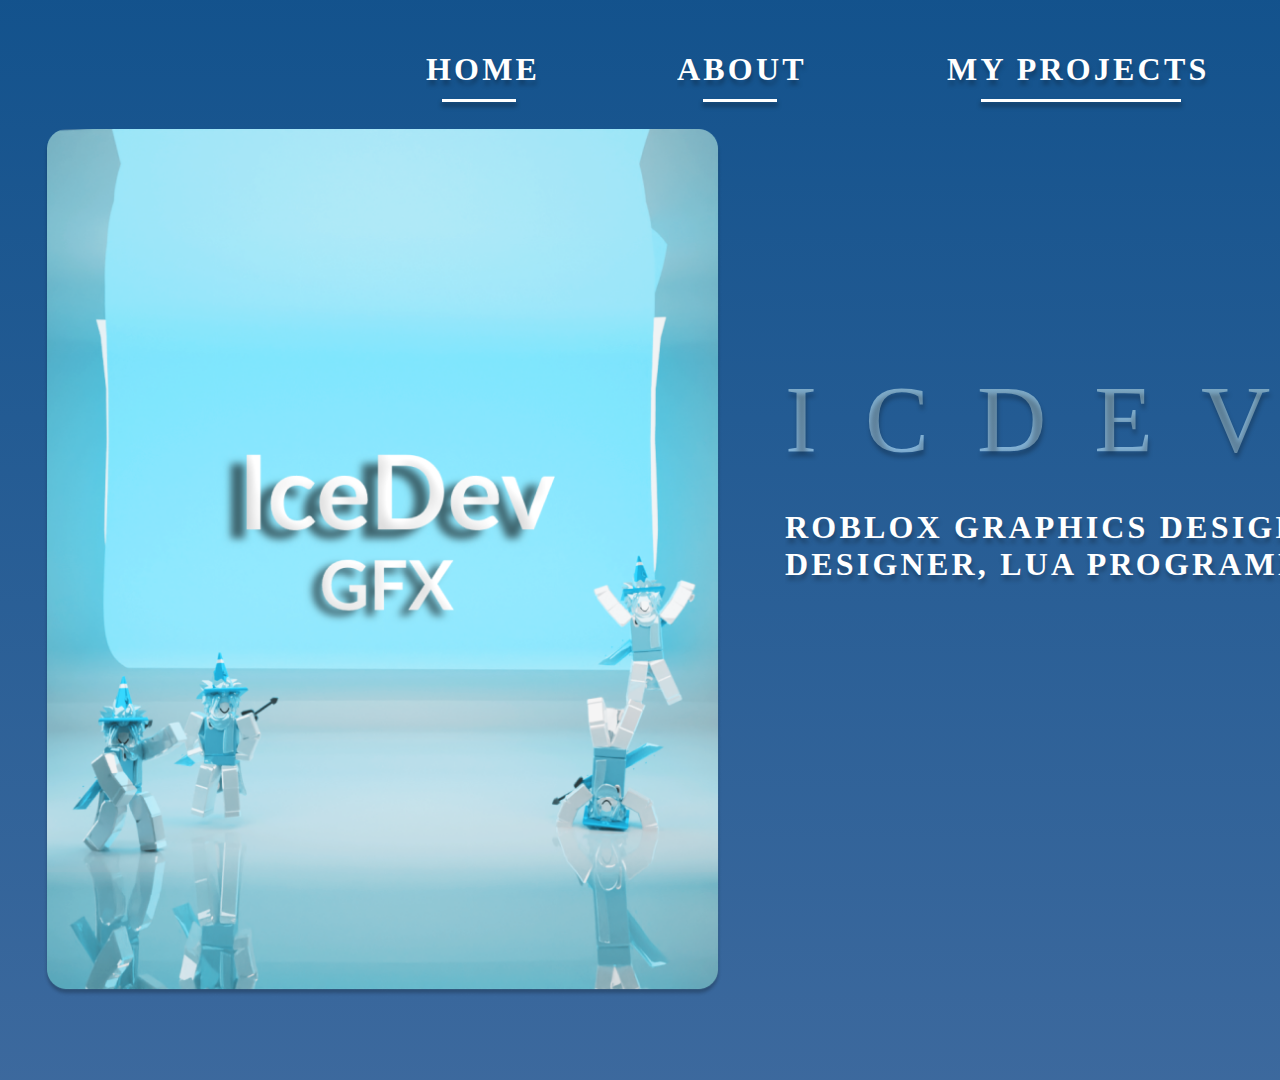
